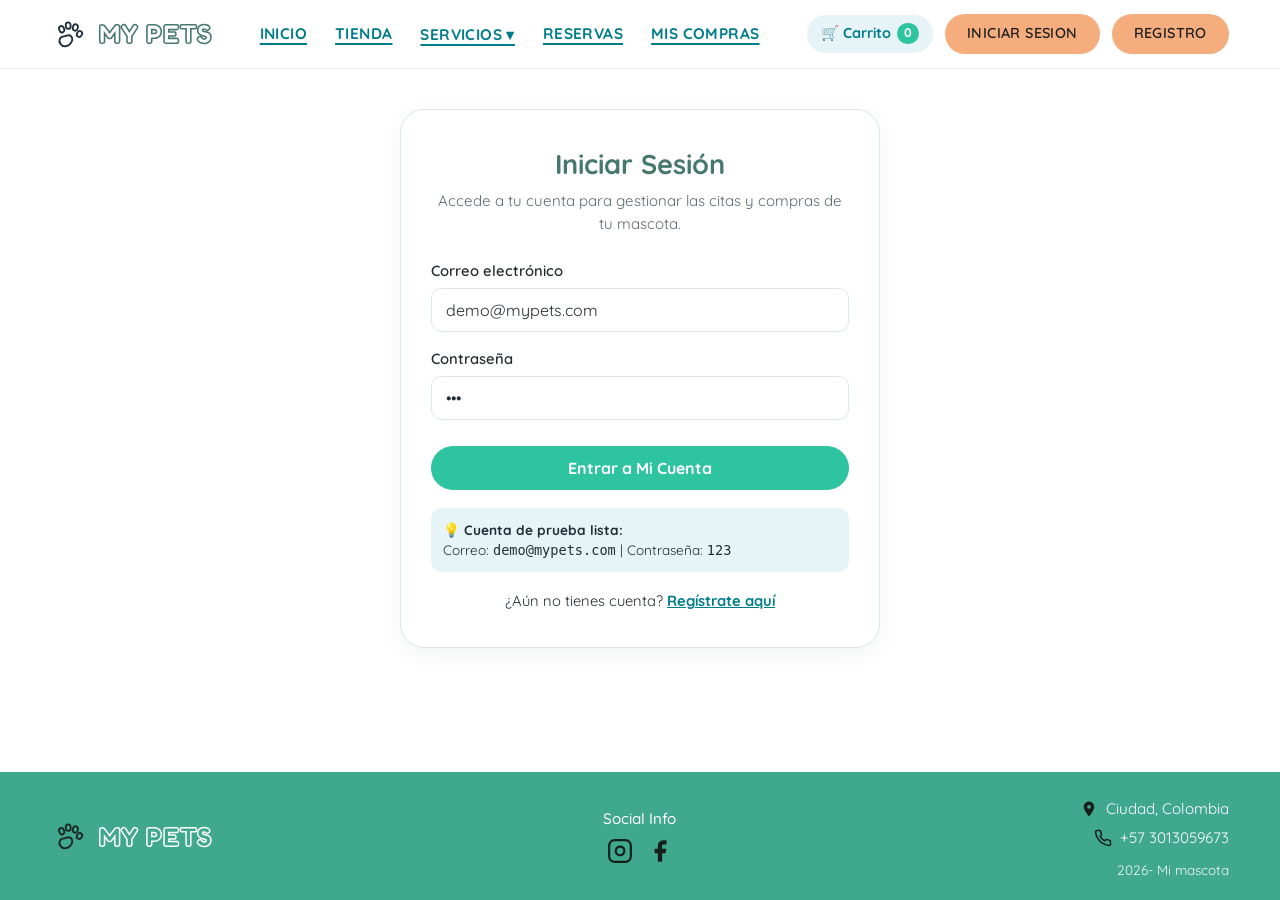
==== pages/login.html @ 594f8184 "Estructura Base del proyecto" ====
<!DOCTYPE html>
<html lang="es">
<head>
  <meta charset="UTF-8" />
  <meta name="viewport" content="width=device-width, initial-scale=1.0" />
  <title>Iniciar Sesión | MY PETS</title>
  <link rel="stylesheet" href="../css/styles.css" />
</head>
<body>

  <header class="site-header" id="site-header"></header>

  <main class="container">
    <section class="auth-wrapper">
      <div class="auth-header">
        <h1>Iniciar Sesión</h1>
        <p style="color: var(--color-text-muted); font-size: 0.94rem;">
          Accede a tu cuenta para gestionar las citas y compras de tu mascota.
        </p>
      </div>

      <form id="login-form">
        <div class="form-group">
          <label for="login-email">Correo electrónico</label>
          <input
            type="email"
            id="login-email"
            class="form-control"
            placeholder="ejemplo@correo.com"
            value="demo@mypets.com"
            required
          />
        </div>

        <div class="form-group">
          <label for="login-password">Contraseña</label>
          <input
            type="password"
            id="login-password"
            class="form-control"
            placeholder="••••••••"
            value="123"
            required
          />
        </div>

        <button type="submit" class="btn-primary btn-block" style="margin-top: 10px;">
          Entrar a Mi Cuenta
        </button>
      </form>

      <div style="margin-top: 18px; padding: 12px; background: var(--color-prod-card); border-radius: 10px; font-size: 0.85rem;">
        <strong>💡 Cuenta de prueba lista:</strong><br />
        Correo: <code>demo@mypets.com</code> | Contraseña: <code>123</code>
      </div>

      <p style="text-align: center; margin-top: 18px; font-size: 0.92rem;">
        ¿Aún no tienes cuenta?
        <a href="registro.html" style="color: var(--color-nav-teal); font-weight: 700; text-decoration: underline;">
          Regístrate aquí
        </a>
      </p>
    </section>
  </main>

  <footer class="site-footer" id="site-footer"></footer>

  <script src="../js/main.js"></script>
</body>
</html>
---- css/styles.css ----
/* ==========================================================================
   MY PETS - Hoja de Estilos Global (CSS3 Puro)
   ==========================================================================
   Paleta de colores basada en el mockup oficial:
   - Verde Turquesa (Veterinarios): #2ec49f
   - Menta Claro (Peluquería y Guardería): #a8f9e4
   - Azul Pastel (Productos y Alimentos): #e6f3f7
   - Verde Azulado Footer: #40a88c
   - Verde Pastillas (Precios / Ver más): #7dd8bf
   - Salmón / Naranja Pastel (Botones Auth): #f5ad7e
   - Azul Petróleo (Links Nav): #007d8a
   - Verde Pizarra (Textos Hero): #46786e
   ========================================================================== */

@import url('https://fonts.googleapis.com/css2?family=Fredoka:wght@500;600;700&family=Quicksand:wght@400;500;600;700&display=swap');

:root {
  --color-vet-card: #2ec49f;
  --color-groom-card: #a8f9e4;
  --color-prod-card: #e6f3f7;
  --color-footer: #40a88c;
  --color-pill-mint: #7dd8bf;
  --color-pill-mint-dark: #5dc3a7;
  --color-auth-peach: #f5ad7e;
  --color-auth-peach-hover: #ee9860;
  --color-nav-teal: #007d8a;
  --color-hero-green: #46786e;
  --color-text-dark: #222e35;
  --color-text-muted: #5a6a72;
  --color-bg: #ffffff;
  --color-surface-soft: #f7fbfb;
  --color-border: #dce9e7;
  --color-danger: #e55353;
  --color-warning: #f0a500;
  --color-success: #28a745;

  --font-main: 'Quicksand', 'Century Gothic', sans-serif;
  --font-logo: 'Fredoka', sans-serif;

  --radius-sm: 10px;
  --radius-md: 18px;
  --radius-lg: 24px;
  --radius-pill: 999px;

  --shadow-soft: 0 6px 20px rgba(34, 46, 53, 0.06);
  --shadow-hover: 0 12px 28px rgba(46, 196, 159, 0.16);
  --max-width: 1180px;
}

/* Reset y base */
*, *::before, *::after {
  box-sizing: border-box;
  margin: 0;
  padding: 0;
}

html {
  scroll-behavior: smooth;
}

body {
  font-family: var(--font-main);
  color: var(--color-text-dark);
  background-color: var(--color-bg);
  line-height: 1.5;
  min-height: 100vh;
  display: flex;
  flex-direction: column;
}

main {
  flex: 1;
}

a {
  color: inherit;
  text-decoration: none;
  transition: all 0.2s ease;
}

ul {
  list-style: none;
}

img {
  max-width: 100%;
  display: block;
}

button, input, select, textarea {
  font-family: inherit;
  font-size: 1rem;
}

.container {
  width: 92%;
  max-width: var(--max-width);
  margin: 0 auto;
}

/* ==========================================================================
   HEADER & NAVBAR
   ========================================================================== */
.site-header {
  background: #ffffff;
  position: sticky;
  top: 0;
  z-index: 1000;
  border-bottom: 1px solid #eef5f4;
  padding: 14px 0;
}

.navbar {
  display: flex;
  align-items: center;
  justify-content: space-between;
  gap: 18px;
  flex-wrap: wrap;
}

/* Logo con estilo de texto con contorno como en la imagen */
.brand-logo {
  display: inline-flex;
  align-items: center;
  gap: 10px;
  font-family: var(--font-logo);
  font-size: 1.65rem;
  font-weight: 700;
  letter-spacing: 1px;
  text-transform: uppercase;
  color: transparent;
  -webkit-text-stroke: 1.6px var(--color-hero-green);
}

.brand-logo svg {
  width: 38px;
  height: 38px;
  stroke: #1f2d3d;
  fill: none;
  flex-shrink: 0;
}

/* Links centrales */
.nav-links {
  display: flex;
  align-items: center;
  gap: 24px;
  flex-wrap: wrap;
}

.nav-link {
  color: var(--color-nav-teal);
  font-weight: 700;
  font-size: 0.96rem;
  letter-spacing: 0.4px;
  text-transform: uppercase;
  text-decoration: underline;
  text-underline-offset: 4px;
  text-decoration-thickness: 2px;
  padding: 4px 2px;
}

.nav-link:hover,
.nav-link.active {
  color: #004f59;
  text-decoration-color: var(--color-vet-card);
}

/* Dropdown de Servicios */
.nav-dropdown {
  position: relative;
}

.nav-dropdown-menu {
  position: absolute;
  top: 100%;
  left: 0;
  min-width: 220px;
  background: #ffffff;
  border-radius: var(--radius-sm);
  box-shadow: 0 10px 26px rgba(0, 0, 0, 0.12);
  border: 1px solid var(--color-border);
  padding: 8px 0;
  opacity: 0;
  visibility: hidden;
  transform: translateY(8px);
  transition: all 0.2s ease;
  z-index: 200;
}

.nav-dropdown:hover .nav-dropdown-menu,
.nav-dropdown:focus-within .nav-dropdown-menu {
  opacity: 1;
  visibility: visible;
  transform: translateY(2px);
}

.nav-dropdown-menu a {
  display: block;
  padding: 9px 16px;
  font-size: 0.92rem;
  font-weight: 600;
  color: var(--color-text-dark);
  text-decoration: none;
}

.nav-dropdown-menu a:hover {
  background: var(--color-prod-card);
  color: var(--color-nav-teal);
}

/* Botones de sesión y carrito */
.nav-actions {
  display: flex;
  align-items: center;
  gap: 12px;
  flex-wrap: wrap;
}

.btn-auth {
  background-color: var(--color-auth-peach);
  color: #1f1f1f;
  font-weight: 600;
  font-size: 0.9rem;
  letter-spacing: 0.4px;
  text-transform: uppercase;
  padding: 9px 22px;
  border-radius: var(--radius-pill);
  border: none;
  cursor: pointer;
  display: inline-flex;
  align-items: center;
  justify-content: center;
  gap: 6px;
  transition: transform 0.15s ease, background-color 0.2s ease;
}

.btn-auth:hover {
  background-color: var(--color-auth-peach-hover);
  transform: translateY(-1px);
}

.cart-badge-link {
  display: inline-flex;
  align-items: center;
  gap: 6px;
  background: var(--color-prod-card);
  color: var(--color-nav-teal);
  font-weight: 700;
  font-size: 0.9rem;
  padding: 8px 14px;
  border-radius: var(--radius-pill);
}

.cart-badge-link:hover {
  background: var(--color-groom-card);
}

.badge-count {
  background: var(--color-vet-card);
  color: #ffffff;
  font-size: 0.78rem;
  padding: 1px 7px;
  border-radius: var(--radius-pill);
}

.user-chip {
  font-size: 0.9rem;
  font-weight: 700;
  color: var(--color-hero-green);
  background: #edf7f5;
  padding: 7px 14px;
  border-radius: var(--radius-pill);
}

.menu-toggle {
  display: none;
  background: none;
  border: 1.5px solid var(--color-border);
  border-radius: 8px;
  padding: 6px 10px;
  cursor: pointer;
  color: var(--color-nav-teal);
  font-weight: 700;
}

/* ==========================================================================
   HERO / BANNER PRINCIPAL (index.html)
   ========================================================================== */
.hero-section {
  padding: 36px 0 28px;
}

.hero-grid {
  display: grid;
  grid-template-columns: 1.15fr 0.85fr;
  align-items: center;
  gap: 32px;
}

.hero-title {
  color: var(--color-hero-green);
  font-size: clamp(1.85rem, 3.2vw, 2.55rem);
  font-weight: 600;
  line-height: 1.22;
  margin-bottom: 18px;
}

.hero-subtitle {
  color: var(--color-hero-green);
  font-size: 1.12rem;
  font-weight: 500;
  max-width: 440px;
  margin-bottom: 22px;
}

.hero-illustration {
  background: #f9fafa;
  border-radius: var(--radius-lg);
  padding: 18px;
  display: flex;
  justify-content: center;
  align-items: center;
  box-shadow: var(--shadow-soft);
}

/* ==========================================================================
   3 TARJETAS DE SERVICIOS PRINCIPALES (index.html)
   ========================================================================== */
.services-cards-section {
  padding: 18px 0 38px;
}

.services-grid {
  display: grid;
  grid-template-columns: repeat(3, 1fr);
  gap: 24px;
}

.service-card {
  border-radius: var(--radius-lg);
  padding: 30px 24px;
  text-align: center;
  display: flex;
  flex-direction: column;
  align-items: center;
  justify-content: space-between;
  min-height: 240px;
  box-shadow: var(--shadow-soft);
  transition: transform 0.2s ease, box-shadow 0.2s ease;
}

.service-card:hover {
  transform: translateY(-4px);
  box-shadow: var(--shadow-hover);
}

.service-card.card-vet {
  background-color: var(--color-vet-card);
  color: #ffffff;
}

.service-card.card-groom {
  background-color: var(--color-groom-card);
  color: #1f2e2b;
}

.service-card.card-products {
  background-color: var(--color-prod-card);
  color: #1f2e2b;
}

.service-icon {
  font-size: 1.5rem;
  margin-bottom: 6px;
  height: 30px;
  display: flex;
  align-items: center;
  justify-content: center;
}

.service-card h3 {
  font-size: 1.08rem;
  font-weight: 700;
  letter-spacing: 0.5px;
  text-transform: uppercase;
  margin-bottom: 10px;
}

.service-card p {
  font-size: 0.98rem;
  margin-bottom: 22px;
  max-width: 240px;
}

/* Botón pastilla "Ver más" tal como en la imagen */
.btn-pill-mint {
  background-color: var(--color-pill-mint);
  color: #18312b;
  font-weight: 600;
  font-size: 0.92rem;
  padding: 8px 28px;
  border-radius: var(--radius-pill);
  border: none;
  cursor: pointer;
  display: inline-block;
  transition: background-color 0.2s ease, transform 0.15s ease;
}

.btn-pill-mint:hover {
  background-color: var(--color-pill-mint-dark);
  transform: scale(1.03);
}

/* ==========================================================================
   PRODUCTOS DESTACADOS DEL MES & CATÁLOGO
   ========================================================================== */
.featured-section {
  padding: 16px 0 42px;
}

.section-heading {
  font-size: 1.25rem;
  font-weight: 600;
  color: var(--color-text-dark);
  margin-bottom: 24px;
}

.products-grid {
  display: grid;
  grid-template-columns: repeat(4, 1fr);
  gap: 26px;
}

.product-card {
  background: #ffffff;
  border-radius: var(--radius-md);
  padding: 14px;
  display: flex;
  flex-direction: column;
  justify-content: space-between;
  transition: transform 0.2s ease, box-shadow 0.2s ease;
  border: 1px solid #f0f5f4;
}

.product-card:hover {
  transform: translateY(-4px);
  box-shadow: var(--shadow-soft);
}

.product-thumb {
  width: 100%;
  height: 155px;
  border-radius: var(--radius-sm);
  background: #fafafa;
  display: flex;
  align-items: center;
  justify-content: center;
  overflow: hidden;
  margin-bottom: 12px;
  padding: 10px;
}

.product-thumb img,
.product-thumb svg {
  max-height: 135px;
  width: auto;
  object-fit: contain;
}

.product-category-tag {
  font-size: 0.75rem;
  font-weight: 700;
  text-transform: uppercase;
  color: var(--color-nav-teal);
  margin-bottom: 4px;
}

.product-title {
  font-size: 1rem;
  font-weight: 600;
  color: var(--color-text-dark);
  margin-bottom: 8px;
}

.product-desc {
  font-size: 0.86rem;
  color: var(--color-text-muted);
  margin-bottom: 12px;
}

.product-footer {
  display: flex;
  align-items: center;
  justify-content: space-between;
  gap: 8px;
  flex-wrap: wrap;
  margin-top: auto;
}

.price-pill {
  background-color: var(--color-pill-mint);
  color: #ffffff;
  font-weight: 700;
  font-size: 0.95rem;
  padding: 5px 22px;
  border-radius: var(--radius-pill);
  display: inline-block;
}

.btn-add-cart {
  background-color: var(--color-nav-teal);
  color: #ffffff;
  border: none;
  padding: 7px 14px;
  border-radius: var(--radius-pill);
  font-size: 0.85rem;
  font-weight: 600;
  cursor: pointer;
  transition: background-color 0.2s ease;
}

.btn-add-cart:hover {
  background-color: var(--color-vet-card);
}

/* ==========================================================================
   TESTIMONIOS - NUESTROS CLIENTES FELICES
   ========================================================================== */
.testimonials-section {
  padding: 20px 0 48px;
  position: relative;
}

.testimonials-header {
  display: flex;
  align-items: center;
  justify-content: center;
  position: relative;
  margin-bottom: 28px;
}

.testimonials-title {
  font-size: 1.3rem;
  font-weight: 600;
  letter-spacing: 0.8px;
  text-transform: uppercase;
  color: #2f3b40;
  text-align: center;
}

.paw-deco {
  position: absolute;
  right: 12px;
  width: 42px;
  height: 42px;
}

.testimonials-grid {
  display: grid;
  grid-template-columns: repeat(2, 1fr);
  gap: 32px;
}

.testimonial-card {
  display: flex;
  align-items: center;
  gap: 18px;
  background: #ffffff;
  padding: 12px;
  border-radius: var(--radius-md);
}

.testimonial-avatar {
  width: 130px;
  height: 115px;
  border-radius: 22px;
  object-fit: cover;
  flex-shrink: 0;
  background: var(--color-prod-card);
}

.testimonial-text h4 {
  font-size: 1rem;
  font-weight: 600;
  color: var(--color-text-dark);
  margin-bottom: 4px;
}

.testimonial-text p {
  font-size: 0.94rem;
  color: #3d4a50;
  line-height: 1.4;
}

/* ==========================================================================
   FOOTER GLOBAL (Idéntico a la imagen)
   ========================================================================== */
.site-footer {
  background-color: var(--color-footer);
  color: #ffffff;
  padding: 26px 0 20px;
  margin-top: auto;
}

.footer-grid {
  display: grid;
  grid-template-columns: 1fr 1fr 1fr;
  align-items: center;
  gap: 20px;
}

.footer-brand {
  display: inline-flex;
  align-items: center;
  gap: 10px;
  font-family: var(--font-logo);
  font-size: 1.65rem;
  font-weight: 700;
  letter-spacing: 1px;
  color: transparent;
  -webkit-text-stroke: 1.5px #ffffff;
}

.footer-brand svg {
  width: 38px;
  height: 38px;
  stroke: #1a2421;
  fill: none;
}

.footer-social {
  text-align: center;
}

.footer-social p {
  font-size: 0.95rem;
  margin-bottom: 8px;
  font-weight: 500;
}

.social-icons {
  display: inline-flex;
  align-items: center;
  gap: 14px;
}

.social-icons a {
  color: #141e1b;
  display: inline-flex;
  align-items: center;
  justify-content: center;
  transition: transform 0.2s ease;
}

.social-icons a:hover {
  transform: scale(1.12);
}

.footer-contact {
  display: flex;
  flex-direction: column;
  align-items: flex-end;
  gap: 6px;
  font-size: 0.95rem;
}

.footer-contact-item {
  display: inline-flex;
  align-items: center;
  gap: 8px;
}

.footer-copy {
  font-size: 0.85rem;
  opacity: 0.92;
  margin-top: 4px;
}

/* ==========================================================================
   COMPONENTES INTERNOS DE LAS 8 VISTAS (Formularios, Tablas, Filtros)
   ========================================================================== */
.page-banner {
  background: linear-gradient(135deg, var(--color-prod-card) 0%, #effcf8 100%);
  padding: 32px 0;
  margin-bottom: 32px;
  border-bottom: 1px solid var(--color-border);
}

.page-banner h1 {
  color: var(--color-hero-green);
  font-size: 1.9rem;
  margin-bottom: 6px;
}

.page-banner p {
  color: var(--color-text-muted);
  font-size: 1rem;
}

/* Tarjetas de Formularios (Login / Registro / Agendar) */
.auth-wrapper {
  max-width: 480px;
  margin: 40px auto 60px;
  background: #ffffff;
  border-radius: var(--radius-lg);
  padding: 34px 30px;
  box-shadow: var(--shadow-soft);
  border: 1px solid var(--color-border);
}

.auth-header {
  text-align: center;
  margin-bottom: 24px;
}

.auth-header h1 {
  color: var(--color-hero-green);
  font-size: 1.7rem;
  margin-bottom: 6px;
}

.form-group {
  margin-bottom: 16px;
}

.form-group label {
  display: block;
  font-weight: 600;
  font-size: 0.92rem;
  color: var(--color-text-dark);
  margin-bottom: 6px;
}

.form-control {
  width: 100%;
  padding: 11px 14px;
  border: 1.5px solid var(--color-border);
  border-radius: var(--radius-sm);
  background: #ffffff;
  color: var(--color-text-dark);
  transition: border-color 0.2s ease, box-shadow 0.2s ease;
}

.form-control:focus {
  outline: none;
  border-color: var(--color-vet-card);
  box-shadow: 0 0 0 3px rgba(46, 196, 159, 0.15);
}

.btn-primary {
  background-color: var(--color-vet-card);
  color: #ffffff;
  font-weight: 700;
  padding: 12px 24px;
  border-radius: var(--radius-pill);
  border: none;
  cursor: pointer;
  display: inline-flex;
  align-items: center;
  justify-content: center;
  gap: 8px;
  transition: background-color 0.2s ease, transform 0.15s ease;
}

.btn-primary:hover {
  background-color: #24a887;
  transform: translateY(-1px);
}

.btn-danger {
  background-color: #fde8e8;
  color: var(--color-danger);
  font-weight: 700;
  padding: 7px 14px;
  border-radius: var(--radius-pill);
  border: none;
  cursor: pointer;
  font-size: 0.84rem;
}

.btn-danger:hover {
  background-color: var(--color-danger);
  color: #ffffff;
}

.btn-outline {
  background: transparent;
  color: var(--color-nav-teal);
  border: 1.5px solid var(--color-nav-teal);
  font-weight: 700;
  padding: 8px 18px;
  border-radius: var(--radius-pill);
  cursor: pointer;
}

.btn-outline:hover {
  background: var(--color-nav-teal);
  color: #ffffff;
}

.btn-block {
  width: 100%;
}

/* Barra de filtros de productos */
.filters-bar {
  display: flex;
  align-items: center;
  justify-content: space-between;
  gap: 16px;
  flex-wrap: wrap;
  background: var(--color-surface-soft);
  padding: 16px 20px;
  border-radius: var(--radius-md);
  margin-bottom: 28px;
  border: 1px solid var(--color-border);
}

.filter-pills {
  display: flex;
  gap: 10px;
  flex-wrap: wrap;
}

.filter-btn {
  background: #ffffff;
  border: 1.5px solid var(--color-border);
  color: var(--color-text-dark);
  padding: 8px 18px;
  border-radius: var(--radius-pill);
  font-weight: 600;
  font-size: 0.9rem;
  cursor: pointer;
}

.filter-btn.active,
.filter-btn:hover {
  background: var(--color-vet-card);
  color: #ffffff;
  border-color: var(--color-vet-card);
}

.search-box {
  flex: 1;
  min-width: 230px;
  max-width: 340px;
}

/* Veterinarios Layout */
.vet-layout {
  display: grid;
  grid-template-columns: 1.35fr 0.85fr;
  gap: 28px;
  margin-bottom: 48px;
  align-items: start;
}

.vets-list {
  display: grid;
  grid-template-columns: repeat(auto-fill, minmax(250px, 1fr));
  gap: 20px;
}

.vet-card {
  background: #ffffff;
  border: 1px solid var(--color-border);
  border-radius: var(--radius-md);
  padding: 20px;
  box-shadow: var(--shadow-soft);
  display: flex;
  flex-direction: column;
  gap: 10px;
}

.vet-avatar {
  width: 68px;
  height: 68px;
  border-radius: 50%;
  background: var(--color-groom-card);
  color: var(--color-hero-green);
  display: flex;
  align-items: center;
  justify-content: center;
  font-weight: 700;
  font-size: 1.4rem;
}

.vet-specialty {
  display: inline-block;
  background: var(--color-prod-card);
  color: var(--color-nav-teal);
  font-size: 0.8rem;
  font-weight: 700;
  padding: 4px 12px;
  border-radius: var(--radius-pill);
  width: fit-content;
}

.booking-card {
  background: #ffffff;
  border: 1.5px solid var(--color-border);
  border-radius: var(--radius-lg);
  padding: 26px;
  box-shadow: var(--shadow-soft);
  position: sticky;
  top: 90px;
}

/* Tablas y tarjetas de Reservas / Compras */
.panel-card {
  background: #ffffff;
  border: 1px solid var(--color-border);
  border-radius: var(--radius-lg);
  padding: 24px;
  box-shadow: var(--shadow-soft);
  margin-bottom: 28px;
}

.table-responsive {
  overflow-x: auto;
}

.data-table {
  width: 100%;
  border-collapse: collapse;
  min-width: 580px;
}

.data-table th,
.data-table td {
  text-align: left;
  padding: 13px 12px;
  border-bottom: 1px solid var(--color-border);
  font-size: 0.94rem;
}

.data-table th {
  color: var(--color-hero-green);
  font-weight: 700;
  background: var(--color-surface-soft);
}

.status-badge {
  display: inline-block;
  padding: 4px 12px;
  border-radius: var(--radius-pill);
  font-size: 0.8rem;
  font-weight: 700;
}

.status-confirmada {
  background: #d8f8ec;
  color: #16795b;
}

.status-cancelada {
  background: #fde8e8;
  color: #b83232;
}

.qty-controls {
  display: inline-flex;
  align-items: center;
  gap: 8px;
}

.qty-btn {
  width: 28px;
  height: 28px;
  border-radius: 50%;
  border: 1px solid var(--color-border);
  background: #ffffff;
  cursor: pointer;
  font-weight: 700;
}

.qty-btn:hover {
  background: var(--color-groom-card);
}

.empty-state {
  text-align: center;
  padding: 36px 20px;
  color: var(--color-text-muted);
}

/* Notificación Toast flotante */
.toast-container {
  position: fixed;
  bottom: 22px;
  right: 22px;
  z-index: 3000;
  display: flex;
  flex-direction: column;
  gap: 10px;
}

.toast-msg {
  background: #1f2e2b;
  color: #ffffff;
  padding: 12px 20px;
  border-radius: var(--radius-pill);
  box-shadow: 0 10px 24px rgba(0, 0, 0, 0.18);
  font-size: 0.92rem;
  font-weight: 600;
  border-left: 5px solid var(--color-vet-card);
  animation: slideInToast 0.25s ease forwards;
}

@keyframes slideInToast {
  from {
    opacity: 0;
    transform: translateY(12px);
  }
  to {
    opacity: 1;
    transform: translateY(0);
  }
}

/* ==========================================================================
   DISEÑO RESPONSIVO (Media Queries)
   ========================================================================== */
@media (max-width: 960px) {
  .hero-grid {
    grid-template-columns: 1fr;
    text-align: center;
  }

  .hero-subtitle {
    margin: 0 auto 22px;
  }

  .services-grid {
    grid-template-columns: 1fr;
  }

  .products-grid {
    grid-template-columns: repeat(2, 1fr);
  }

  .testimonials-grid {
    grid-template-columns: 1fr;
  }

  .vet-layout {
    grid-template-columns: 1fr;
  }

  .booking-card {
    position: static;
  }
}

@media (max-width: 720px) {
  .menu-toggle {
    display: inline-block;
  }

  .nav-links,
  .nav-actions {
    display: none;
    width: 100%;
    flex-direction: column;
    align-items: flex-start;
    padding-top: 12px;
  }

  .navbar.nav-open .nav-links,
  .navbar.nav-open .nav-actions {
    display: flex;
  }

  .footer-grid {
    grid-template-columns: 1fr;
    text-align: center;
    justify-items: center;
  }

  .footer-contact {
    align-items: center;
  }

  .products-grid {
    grid-template-columns: 1fr;
  }
}
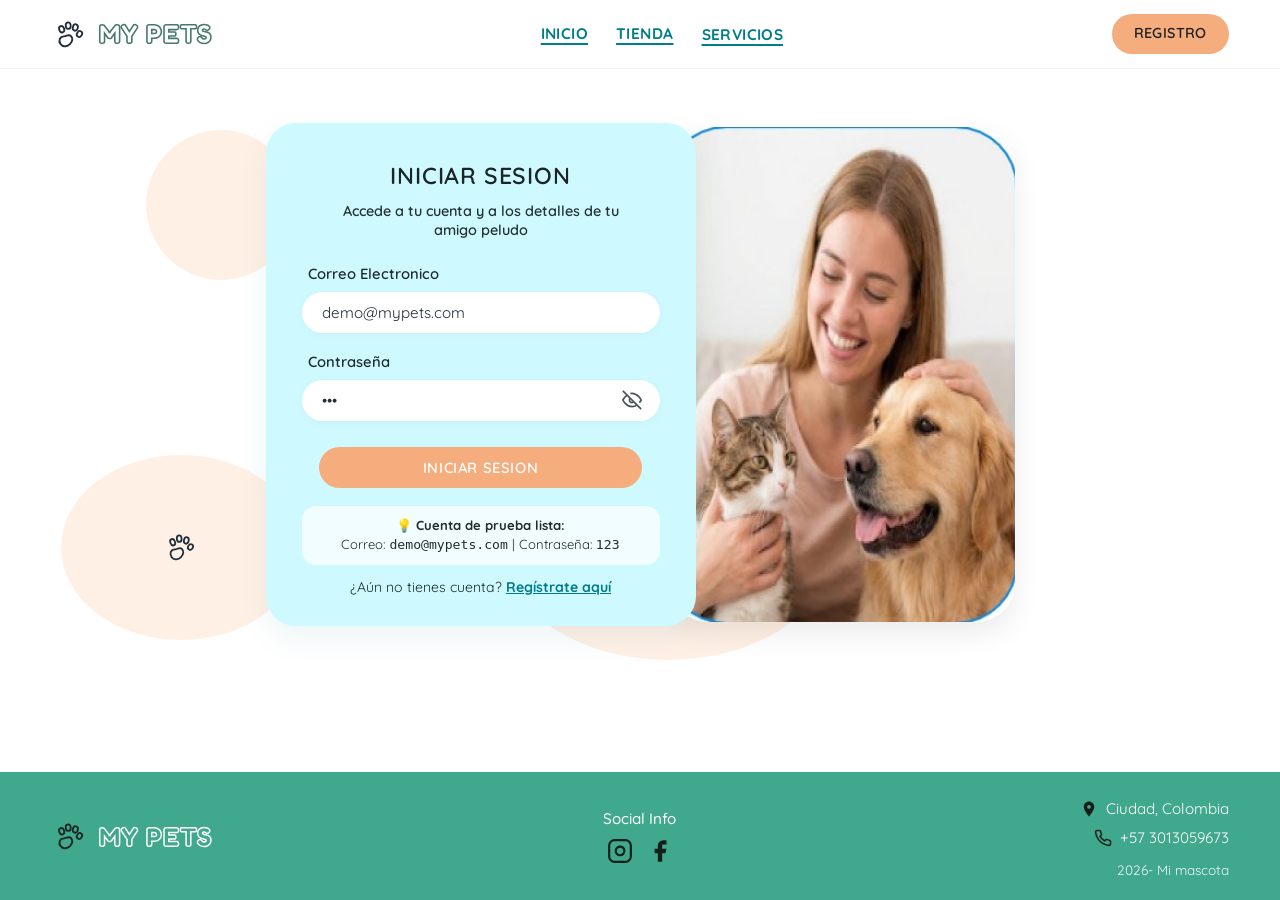
==== commit 168e66d8: "Pagina Iniciar Sesion Se agregan los cambios el header - footer y el cuadro con los datos" ====
--- a/pages/login.html
+++ b/pages/login.html
@@ -4,68 +4,103 @@
   <meta charset="UTF-8" />
   <meta name="viewport" content="width=device-width, initial-scale=1.0" />
   <title>Iniciar Sesión | MY PETS</title>
-  <link rel="stylesheet" href="../css/styles.css" />
+  <link rel="stylesheet" href="../css/styles.css?v=2" />
 </head>
 <body>
 
   <header class="site-header" id="site-header"></header>
 
-  <main class="container">
-    <section class="auth-wrapper">
-      <div class="auth-header">
-        <h1>Iniciar Sesión</h1>
-        <p style="color: var(--color-text-muted); font-size: 0.94rem;">
-          Accede a tu cuenta para gestionar las citas y compras de tu mascota.
-        </p>
+  <main class="login-page-section">
+    <div class="container login-showcase">
+      <!-- Círculos decorativos color durazno pastel del fondo -->
+      <div class="login-blob blob-top-left" aria-hidden="true"></div>
+      <div class="login-blob blob-bottom-left" aria-hidden="true">
+        <svg viewBox="0 0 64 64" width="38" height="38" fill="none" stroke="#1f2d3d">
+          <path d="M22 36 C15 36 12 43 16 49 C20 55 28 53 32 49 C36 45 38 39 33 35 C29 32 26 36 22 36 Z" stroke-width="3"/>
+          <ellipse cx="18" cy="24" rx="4" ry="5.5" transform="rotate(-20 18 24)" stroke-width="3"/>
+          <ellipse cx="29" cy="18" rx="4" ry="5.5" transform="rotate(-5 29 18)" stroke-width="3"/>
+          <ellipse cx="41" cy="21" rx="4" ry="5.5" transform="rotate(15 41 21)" stroke-width="3"/>
+          <ellipse cx="48" cy="32" rx="4" ry="5" transform="rotate(32 48 32)" stroke-width="3"/>
+        </svg>
       </div>
+      <div class="login-blob blob-bottom-center" aria-hidden="true"></div>
 
-      <form id="login-form">
-        <div class="form-group">
-          <label for="login-email">Correo electrónico</label>
-          <input
-            type="email"
-            id="login-email"
-            class="form-control"
-            placeholder="ejemplo@correo.com"
-            value="demo@mypets.com"
-            required
-          />
+      <!-- Contenedor central con el cuadro celeste y la imagen superpuesta -->
+      <div class="login-stage">
+        <!-- Cuadro celeste de Iniciar Sesión -->
+        <section class="login-cyan-card">
+          <div class="login-cyan-header">
+            <h1>INICIAR SESION</h1>
+            <p>Accede a tu cuenta y a los detalles de tu amigo peludo</p>
+          </div>
+
+          <form id="login-form">
+            <div class="login-field">
+              <label for="login-email">Correo Electronico</label>
+              <input
+                type="email"
+                id="login-email"
+                class="login-pill-input"
+                placeholder="ejemplo@correo.com"
+                value="demo@mypets.com"
+                required
+              />
+            </div>
+
+            <div class="login-field">
+              <label for="login-password">Contraseña</label>
+              <div class="password-input-wrap">
+                <input
+                  type="password"
+                  id="login-password"
+                  class="login-pill-input"
+                  placeholder="••••••••"
+                  value="123"
+                  required
+                />
+                <button
+                  type="button"
+                  class="btn-toggle-pass"
+                  id="btn-toggle-pass"
+                  aria-label="Mostrar u ocultar contraseña"
+                  title="Mostrar / ocultar contraseña"
+                >
+                  <svg viewBox="0 0 24 24" width="20" height="20" fill="none" stroke="currentColor" stroke-width="2">
+                    <path d="M17.94 17.94A10.07 10.07 0 0 1 12 20c-7 0-11-8-11-8a18.45 18.45 0 0 1 5.06-5.94M9.9 4.24A9.12 9.12 0 0 1 12 4c7 0 11 8 11 8a18.5 18.5 0 0 1-2.16 3.19m-6.72-1.07a3 3 0 1 1-4.24-4.24"/>
+                    <line x1="1" y1="1" x2="23" y2="23"/>
+                  </svg>
+                </button>
+              </div>
+            </div>
+
+            <button type="submit" class="btn-login-peach">
+              INICIAR SESION
+            </button>
+          </form>
+
+          <!-- Cuadro de cuenta de prueba lista (conservado) -->
+          <div class="login-demo-box">
+            <strong>💡 Cuenta de prueba lista:</strong><br />
+            Correo: <code>demo@mypets.com</code> | Contraseña: <code>123</code>
+          </div>
+
+          <!-- Mensaje ¿Aún no tienes cuenta? Regístrate aquí (conservado) -->
+          <p class="login-register-prompt">
+            ¿Aún no tienes cuenta?
+            <a href="registro.html">Regístrate aquí</a>
+          </p>
+        </section>
+
+        <!-- Imagen derecha de la chica con el perro y el gato -->
+        <div class="login-photo-card">
+          <img src="../img/login-mascotas.jpg" alt="Dueña feliz con su gato y su perro" />
         </div>
-
-        <div class="form-group">
-          <label for="login-password">Contraseña</label>
-          <input
-            type="password"
-            id="login-password"
-            class="form-control"
-            placeholder="••••••••"
-            value="123"
-            required
-          />
-        </div>
-
-        <button type="submit" class="btn-primary btn-block" style="margin-top: 10px;">
-          Entrar a Mi Cuenta
-        </button>
-      </form>
-
-      <div style="margin-top: 18px; padding: 12px; background: var(--color-prod-card); border-radius: 10px; font-size: 0.85rem;">
-        <strong>💡 Cuenta de prueba lista:</strong><br />
-        Correo: <code>demo@mypets.com</code> | Contraseña: <code>123</code>
       </div>
-
-      <p style="text-align: center; margin-top: 18px; font-size: 0.92rem;">
-        ¿Aún no tienes cuenta?
-        <a href="registro.html" style="color: var(--color-nav-teal); font-weight: 700; text-decoration: underline;">
-          Regístrate aquí
-        </a>
-      </p>
-    </section>
+    </div>
   </main>
 
   <footer class="site-footer" id="site-footer"></footer>
 
-  <script src="../js/main.js"></script>
+  <script src="../js/main.js?v=2"></script>
 </body>
 </html>
-
--- a/css/styles.css
+++ b/css/styles.css
@@ -315,13 +315,19 @@
 }
 
 .hero-illustration {
-  background: #f9fafa;
   border-radius: var(--radius-lg);
-  padding: 18px;
+  overflow: hidden;
   display: flex;
   justify-content: center;
   align-items: center;
-  box-shadow: var(--shadow-soft);
+}
+
+.hero-illustration img {
+  width: 100%;
+  max-width: 440px;
+  height: auto;
+  border-radius: var(--radius-lg);
+  object-fit: cover;
 }
 
 /* ==========================================================================
@@ -1020,6 +1026,217 @@
 }
 
 /* ==========================================================================
+   DISEÑO ESPECIAL PÁGINA INICIAR SESIÓN (pages/login.html)
+   ========================================================================== */
+.login-page-section {
+  position: relative;
+  padding: 36px 0 64px;
+  overflow: hidden;
+}
+
+.login-showcase {
+  position: relative;
+  min-height: 540px;
+  display: flex;
+  align-items: center;
+  justify-content: center;
+}
+
+/* Círculos decorativos color durazno pastel del fondo */
+.login-blob {
+  position: absolute;
+  background-color: #fff0e5;
+  border-radius: 50%;
+  z-index: 0;
+  pointer-events: none;
+}
+
+.blob-top-left {
+  width: 150px;
+  height: 150px;
+  top: 25px;
+  left: 95px;
+}
+
+.blob-bottom-left {
+  width: 240px;
+  height: 185px;
+  bottom: 5px;
+  left: 10px;
+  display: flex;
+  align-items: center;
+  justify-content: center;
+}
+
+.blob-bottom-center {
+  width: 330px;
+  height: 225px;
+  bottom: -15px;
+  left: 44%;
+  transform: translateX(-20%);
+}
+
+/* Escenario central con la tarjeta celeste y la foto a la derecha */
+.login-stage {
+  position: relative;
+  z-index: 2;
+  display: flex;
+  align-items: center;
+  justify-content: center;
+  width: 100%;
+  max-width: 880px;
+}
+
+.login-cyan-card {
+  background-color: #cef9ff;
+  border-radius: 30px;
+  padding: 36px 36px 28px;
+  width: 100%;
+  max-width: 430px;
+  box-shadow: 0 12px 30px rgba(0, 125, 138, 0.08);
+  position: relative;
+  z-index: 3;
+}
+
+.login-cyan-header {
+  text-align: center;
+  margin-bottom: 22px;
+}
+
+.login-cyan-header h1 {
+  font-size: 1.45rem;
+  font-weight: 600;
+  letter-spacing: 0.8px;
+  color: #1c2526;
+  margin-bottom: 8px;
+  text-transform: uppercase;
+}
+
+.login-cyan-header p {
+  font-size: 0.9rem;
+  font-weight: 600;
+  color: #253335;
+  line-height: 1.35;
+  max-width: 310px;
+  margin: 0 auto;
+}
+
+.login-field {
+  margin-bottom: 18px;
+}
+
+.login-field label {
+  display: block;
+  font-size: 0.92rem;
+  font-weight: 600;
+  color: #1f2d30;
+  margin-bottom: 7px;
+  padding-left: 6px;
+}
+
+.login-pill-input {
+  width: 100%;
+  background: #ffffff;
+  border: none;
+  border-radius: 999px;
+  padding: 11px 20px;
+  font-size: 0.95rem;
+  color: var(--color-text-dark);
+  box-shadow: 0 2px 8px rgba(0, 0, 0, 0.03);
+}
+
+.login-pill-input:focus {
+  outline: 2px solid var(--color-auth-peach);
+}
+
+.password-input-wrap {
+  position: relative;
+  display: flex;
+  align-items: center;
+}
+
+.password-input-wrap .login-pill-input {
+  padding-right: 46px;
+}
+
+.btn-toggle-pass {
+  position: absolute;
+  right: 14px;
+  background: none;
+  border: none;
+  cursor: pointer;
+  color: #4a5557;
+  display: inline-flex;
+  align-items: center;
+  justify-content: center;
+  padding: 4px;
+}
+
+.btn-login-peach {
+  display: block;
+  width: 90%;
+  margin: 26px auto 18px;
+  background-color: var(--color-auth-peach);
+  color: #ffffff;
+  font-weight: 600;
+  font-size: 0.92rem;
+  letter-spacing: 0.6px;
+  text-transform: uppercase;
+  padding: 11px 24px;
+  border: none;
+  border-radius: 999px;
+  cursor: pointer;
+  transition: background-color 0.2s ease, transform 0.15s ease;
+}
+
+.btn-login-peach:hover {
+  background-color: var(--color-auth-peach-hover);
+  transform: translateY(-1px);
+}
+
+.login-demo-box {
+  margin-top: 14px;
+  padding: 10px 14px;
+  background: rgba(255, 255, 255, 0.72);
+  border-radius: 14px;
+  font-size: 0.82rem;
+  color: #1f2d30;
+  text-align: center;
+}
+
+.login-register-prompt {
+  text-align: center;
+  margin-top: 12px;
+  font-size: 0.88rem;
+  color: #1f2d30;
+}
+
+.login-register-prompt a {
+  color: var(--color-nav-teal);
+  font-weight: 700;
+  text-decoration: underline;
+}
+
+/* Tarjeta con la fotografía de la chica, el gato y el perro */
+.login-photo-card {
+  width: 345px;
+  height: 495px;
+  border-radius: 38px;
+  overflow: hidden;
+  margin-left: -26px;
+  z-index: 2;
+  box-shadow: 0 12px 28px rgba(0, 0, 0, 0.08);
+  flex-shrink: 0;
+  background: #f5f5f5;
+}
+
+.login-photo-card img {
+  width: 100%;
+  height: 100%;
+  object-fit: cover;
+}
+
+/* ==========================================================================
    DISEÑO RESPONSIVO (Media Queries)
    ========================================================================== */
 @media (max-width: 960px) {
@@ -1050,6 +1267,18 @@
 
   .booking-card {
     position: static;
+  }
+
+  .login-stage {
+    flex-direction: column;
+    gap: 20px;
+  }
+
+  .login-photo-card {
+    margin-left: 0;
+    width: 100%;
+    max-width: 400px;
+    height: 360px;
   }
 }
 
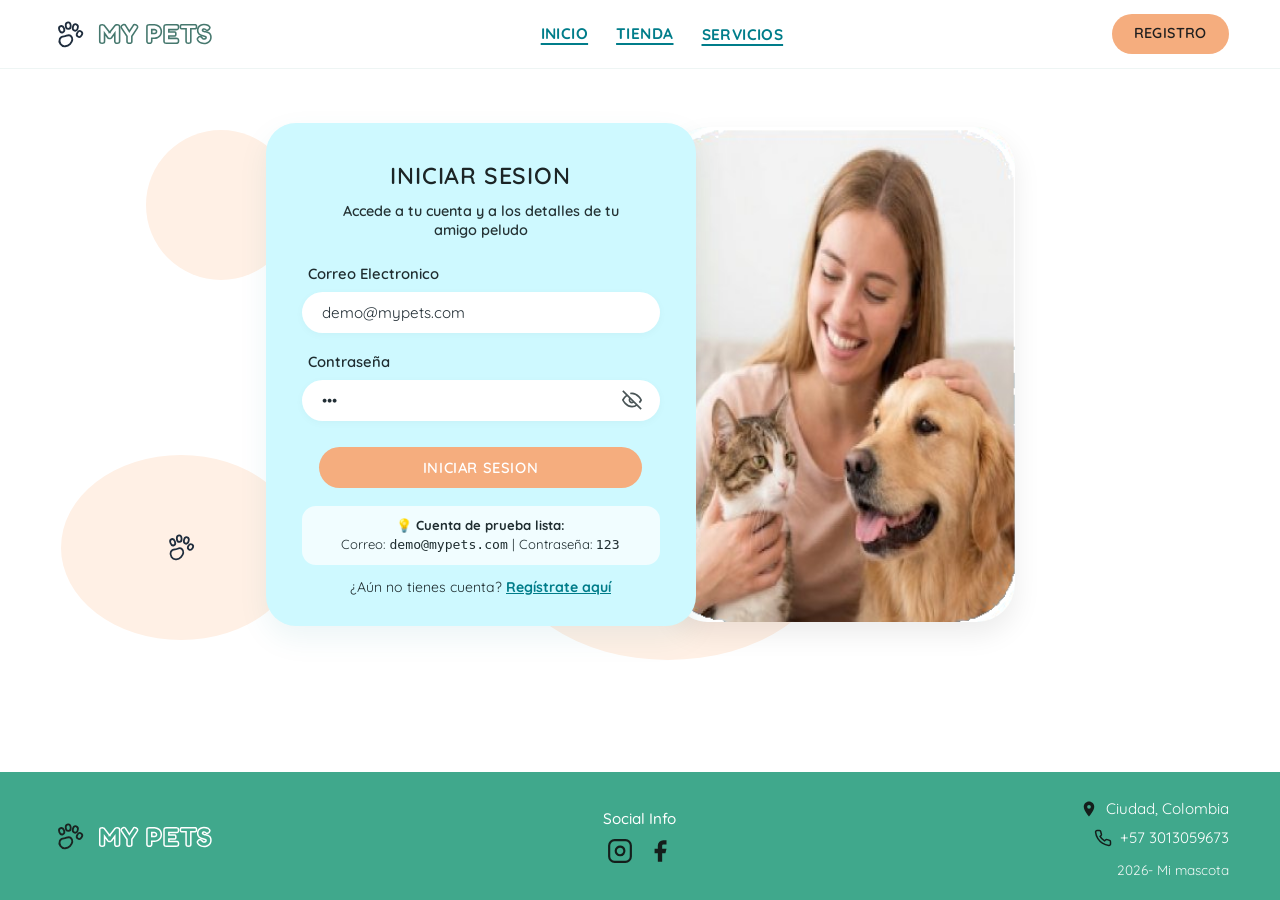
==== commit 48a70ceb: "Inicio de sesion se organiza la imagen en la parte de atras del cuadro" ====
--- a/pages/login.html
+++ b/pages/login.html
@@ -93,7 +93,7 @@
 
         <!-- Imagen derecha de la chica con el perro y el gato -->
         <div class="login-photo-card">
-          <img src="../img/login-mascotas.jpg" alt="Dueña feliz con su gato y su perro" />
+          <img src="../img/login-mascotas.jpg?v=3" alt="Dueña feliz con su gato y su perro" />
         </div>
       </div>
     </div>
